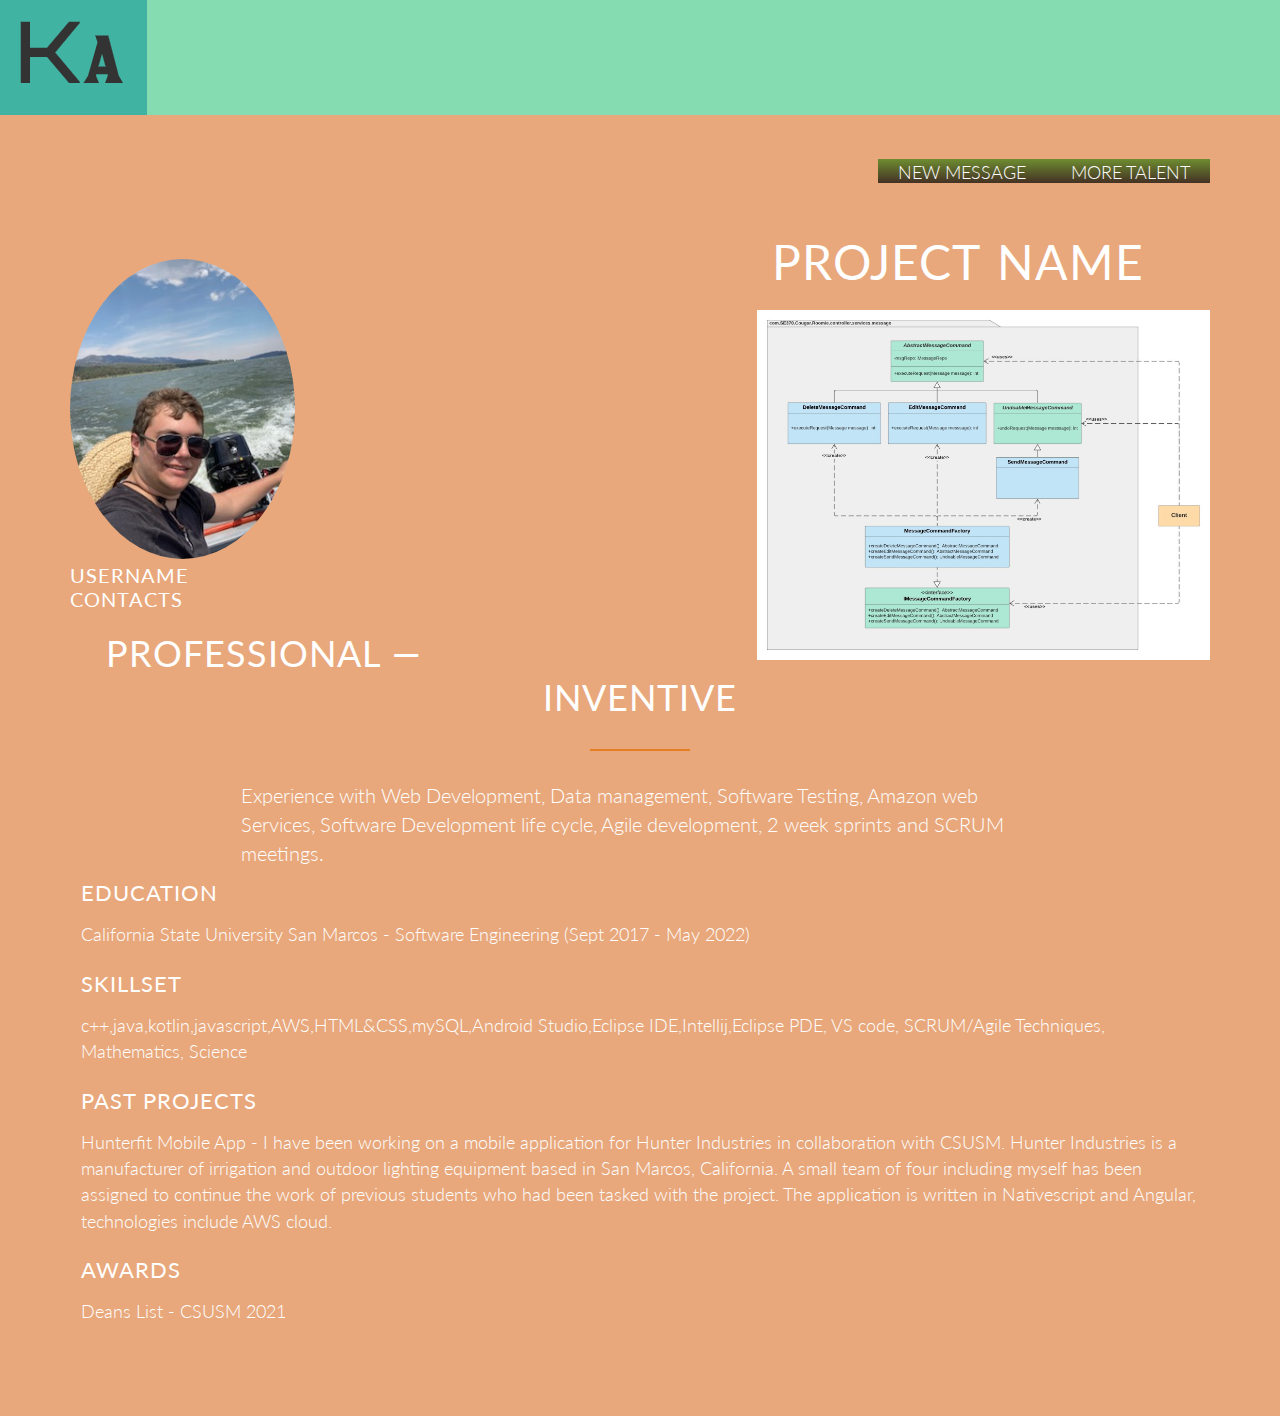
==== Karpion/Project/html/contractor(eview)page.html @ ea014759 "Add files via upload" ====
<!DOCTYPE html>
<html lang="en">
  <head>
    <link rel="stylesheet" type="text/css" href="vendors/css/normalize.css" />
    <link rel="stylesheet" type="text/css" href="vendors/css/Grid.css" />
    <link rel="stylesheet" type="text/css" href="../css/Cstyle.css" />

    <link rel="preconnect" href="https://fonts.googleapis.com" />
    <link rel="preconnect" href="https://fonts.gstatic.com" crossorigin />
    <link
      href="https://fonts.googleapis.com/css2?family=Lato:ital,wght@0,100;0,400;1,300&display=swap"
      rel="stylesheet"
    />

    <title>MyContractorPage</title>
    <script src="../js/contractors.js"></script>
  </head>

  <body>
    <header>
      <nav id="globalnav">
        <!--Logo goes here, brings us back to Landing-->
        <a href="index.html" id="logo"
          ><img src="../images/logo.png" alt="Karpion Logo"
        /></a>
      </nav>
      <nav>
        <div class="row">
          <div id="pp">
            <img
              src="../images/image0 (2).jpeg"
              alt="User Photo"
              class="userPic"
            />
            <h4 contenteditable="false">
              Username <br />
              Contacts <br />
            </h4>
          </div>
          <ul class="main-nav">
            <li><a href="#">New Message</a></li>
            <li><a href="../html/talentpost.html">More Talent</a></li>
          </ul>
          <div id="pn">
            <h1 contenteditable="false" id="pnn">Project Name</h1>
            <img
              src="../images/SE 471 Project - Command+Factory (1).jpeg"
              alt="Project Photo"
              class="demo"
              id="sp"
            />
          </div>
        </div>
      </nav>
    </header>
    <section class="section-features">
      <div class="row">
        <h2 contenteditable="false">Professional &mdash; Inventive</h2>
        <p class="long-copy" contenteditable="false">
          Experience with Web Development, Data management, Software Testing,
          Amazon web Services, Software Development life cycle, Agile
          development, 2 week sprints and SCRUM meetings.
        </p>
      </div>
      <div class="row">
        <div class="col span-1-of-4 box">
          <h3>Education</h3>
          <p contenteditable="false">
            California State University San Marcos - Software Engineering (Sept
            2017 - May 2022)
          </p>
        </div>
        <div class="col span-1-of-4 box">
          <h3>Skillset</h3>
          <p contenteditable="false">
            c++,java,kotlin,javascript,AWS,HTML&CSS,mySQL,Android Studio,Eclipse
            IDE,Intellij,Eclipse PDE, VS code, SCRUM/Agile Techniques,
            Mathematics, Science
          </p>
        </div>
        <div class="col span-1-of-4 box">
          <h3>Past Projects</h3>
          <p contenteditable="false">
            Hunterfit Mobile App - I have been working on a mobile application
            for Hunter Industries in collaboration with CSUSM. Hunter Industries
            is a manufacturer of irrigation and outdoor lighting equipment based
            in San Marcos, California. A small team of four including myself has
            been assigned to continue the work of previous students who had been
            tasked with the project. The application is written in Nativescript
            and Angular, technologies include AWS cloud.
          </p>
        </div>
        <div class="col span-1-of-4 box">
          <h3>Awards</h3>
          <p contenteditable="false">Deans List - CSUSM 2021</p>
        </div>
      </div>
    </section>
  </body>
</html>
---- Karpion/Project/css/Cstyle.css ----
/*=========================================================*/
/*BASIC SETUP*/
/*=========================================================*/
* {
  margin: 0;
  padding: 0;
  box-sizing: border-box;
}
html {
  background-color: #e8a87c;
  color: white;
  font-family: "Lato", "Arial", sans-serif;
  font-size: 20px;
  font-weight: 300;
  text-rendering: optimizeLegibility;
}
/*=========================================================*/
/*REUSABLE COMPONENT*/
/*=========================================================*/
.row {
  max-width: 1140px;
  margin: 0 auto 0 auto;
}

section {
  padding: 80px 0;
}
.box {
  padding: 1%;
}
/*----HEADER----*/
h1,
h2,
h3,
h4 {
  font-weight: 400;
  text-transform: uppercase;
  letter-spacing: 1px;
}
h1 {
  margin-bottom: 20px;
  color: #fff;
  word-spacing: 4px;
  font-size: 240%;
}
h2 {
  margin-top: 400px;
  font-size: 180%;
  word-spacing: 2px;
  text-align: center;
  margin-bottom: 30px;
  color: white;
}
h2::after {
  display: block;
  height: 2px;
  background-color: #e67e22;
  content: " ";
  width: 100px;
  margin: 0 auto;
  margin-top: 30px;
}
h3 {
  font-size: 110%;
  margin-bottom: 15px;
  color: white;
}
h4 {
  margin-bottom: 20px;
  color: #fff;
  word-spacing: 4px;
}
/*-----------paragraphs------*/
.long-copy {
  line-height: 145%;
  width: 70%;
  margin-left: 15%;
  color: white;
}

.box p {
  font-size: 90%;
  line-height: 145%;
  color: white;
}

/*--------icons------*/
.icon-big {
  font-size: 400%;
  display: block;
  color: #e67e22;
  margin-bottom: 100px;
}

/*----BUTTONS----*/
.image-select {
  position: absolute;
  float: left;
  transform: translate(-50%, -50%);
  color: #fff;
}
/*=========================================================*/
/*HEADER*/
/*=========================================================*/
header {
  background-color: #85dcb0;
  background-size: cover;
  background-position: center;
  height: 115px;
}
#ps {
  float: center;
}
#pss {
  width: 350px;
  height: 300px;
}
#pn {
  margin-top: 50px;
  float: right;
  margin-left: 300px;
}
#pnn {
  margin-left: 15px;
}
#sp {
  width: auto;
  height: 350px;
}
#pp {
  float: left;
  margin-top: 140px;
}

.userPic {
  width: auto;

  border-radius: 50%;
  height: 300px;
}

.main-nav {
  float: right;
  list-style: none;
  margin-top: 40px;
  background-image: linear-gradient(
      rgba(58, 129, 17, 0.705),
      rgba(0, 0, 0, 0.705)
    ),
    url(img/hero.jpg);
}
.main-nav li {
  display: inline-block;
  margin-left: 20px;
  margin-right: 20px;
}
.main-nav li a:link,
.main-nav li a:visited {
  padding: 8px 0;
  color: #fff;
  text-decoration: none;
  text-transform: uppercase;
  font-size: 90%;
  border-bottom: 2px solid transparent;
  transition: border-bottom 0.2s;
}

.main-nav li a:hover,
.main-nav li a:active {
  border-bottom: 2px solid #e67e22;
}
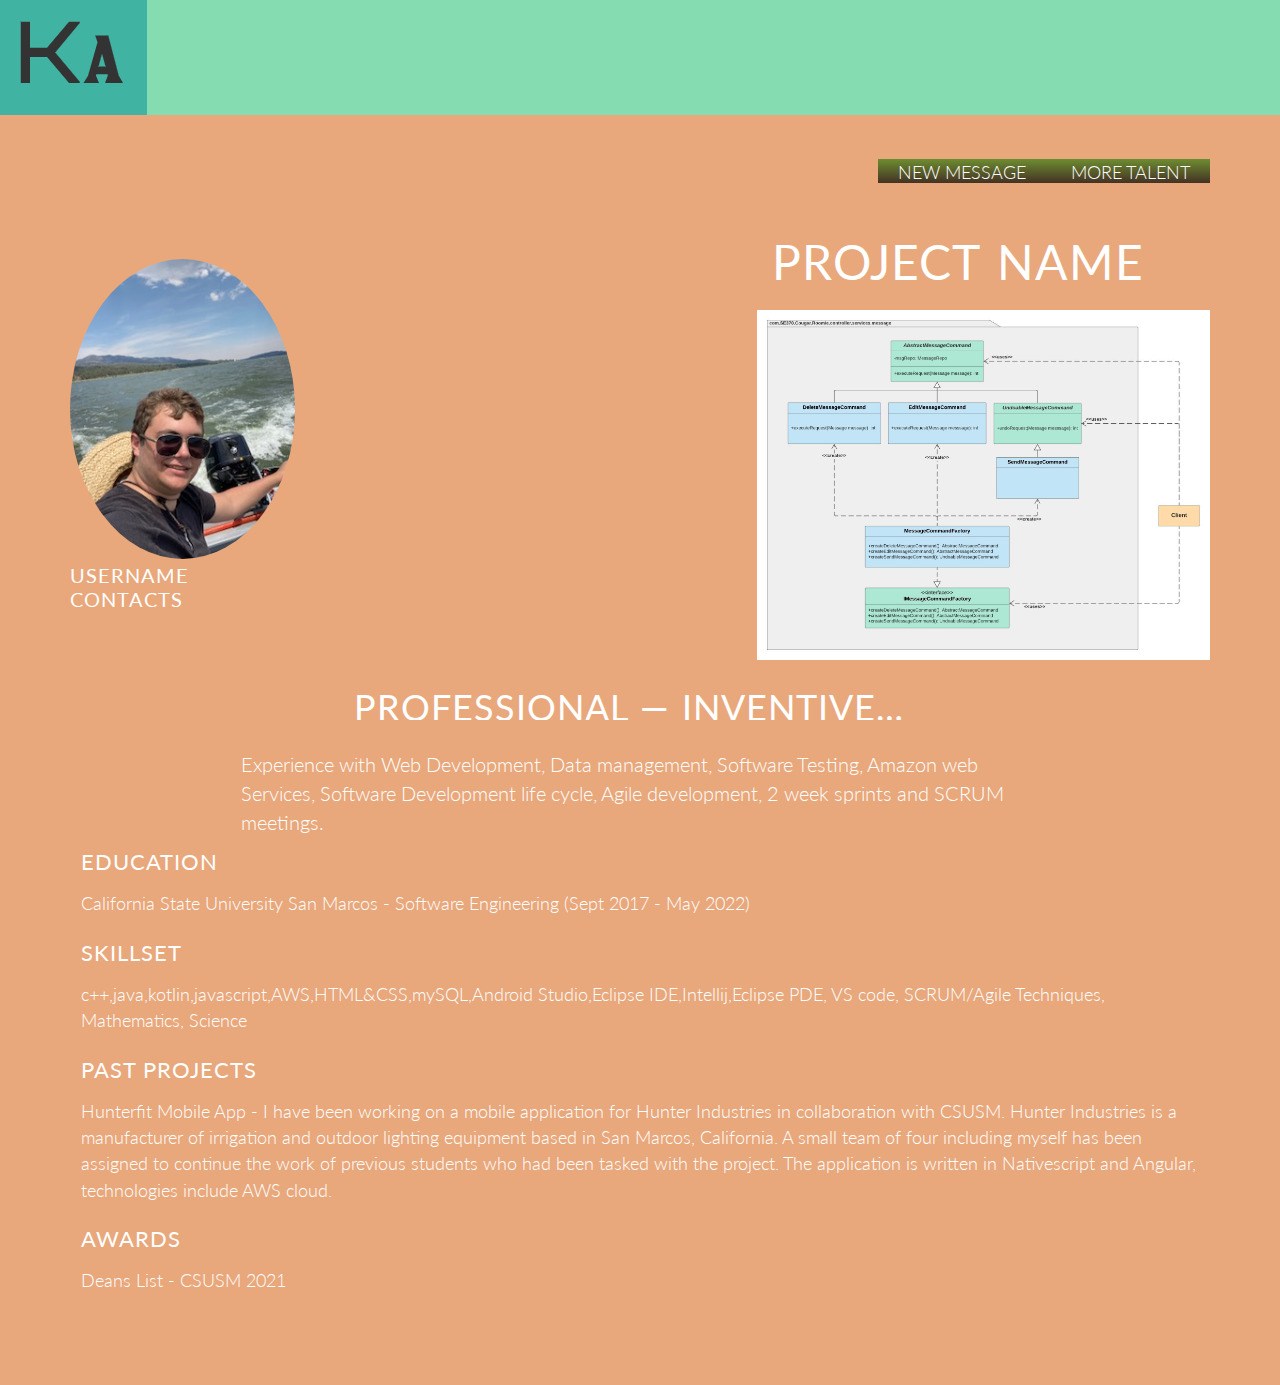
==== commit 97dcda3a: "fixed some problems with constractor profile css" ====
--- a/Karpion/Project/html/contractor(eview)page.html
+++ b/Karpion/Project/html/contractor(eview)page.html
@@ -1,100 +1,100 @@
-<!DOCTYPE html>
-<html lang="en">
-  <head>
-    <link rel="stylesheet" type="text/css" href="vendors/css/normalize.css" />
-    <link rel="stylesheet" type="text/css" href="vendors/css/Grid.css" />
-    <link rel="stylesheet" type="text/css" href="../css/Cstyle.css" />
-
-    <link rel="preconnect" href="https://fonts.googleapis.com" />
-    <link rel="preconnect" href="https://fonts.gstatic.com" crossorigin />
-    <link
-      href="https://fonts.googleapis.com/css2?family=Lato:ital,wght@0,100;0,400;1,300&display=swap"
-      rel="stylesheet"
-    />
-
-    <title>MyContractorPage</title>
-    <script src="../js/contractors.js"></script>
-  </head>
-
-  <body>
-    <header>
-      <nav id="globalnav">
-        <!--Logo goes here, brings us back to Landing-->
-        <a href="index.html" id="logo"
-          ><img src="../images/logo.png" alt="Karpion Logo"
-        /></a>
-      </nav>
-      <nav>
-        <div class="row">
-          <div id="pp">
-            <img
-              src="../images/image0 (2).jpeg"
-              alt="User Photo"
-              class="userPic"
-            />
-            <h4 contenteditable="false">
-              Username <br />
-              Contacts <br />
-            </h4>
-          </div>
-          <ul class="main-nav">
-            <li><a href="#">New Message</a></li>
-            <li><a href="../html/talentpost.html">More Talent</a></li>
-          </ul>
-          <div id="pn">
-            <h1 contenteditable="false" id="pnn">Project Name</h1>
-            <img
-              src="../images/SE 471 Project - Command+Factory (1).jpeg"
-              alt="Project Photo"
-              class="demo"
-              id="sp"
-            />
-          </div>
-        </div>
-      </nav>
-    </header>
-    <section class="section-features">
-      <div class="row">
-        <h2 contenteditable="false">Professional &mdash; Inventive</h2>
-        <p class="long-copy" contenteditable="false">
-          Experience with Web Development, Data management, Software Testing,
-          Amazon web Services, Software Development life cycle, Agile
-          development, 2 week sprints and SCRUM meetings.
-        </p>
-      </div>
-      <div class="row">
-        <div class="col span-1-of-4 box">
-          <h3>Education</h3>
-          <p contenteditable="false">
-            California State University San Marcos - Software Engineering (Sept
-            2017 - May 2022)
-          </p>
-        </div>
-        <div class="col span-1-of-4 box">
-          <h3>Skillset</h3>
-          <p contenteditable="false">
-            c++,java,kotlin,javascript,AWS,HTML&CSS,mySQL,Android Studio,Eclipse
-            IDE,Intellij,Eclipse PDE, VS code, SCRUM/Agile Techniques,
-            Mathematics, Science
-          </p>
-        </div>
-        <div class="col span-1-of-4 box">
-          <h3>Past Projects</h3>
-          <p contenteditable="false">
-            Hunterfit Mobile App - I have been working on a mobile application
-            for Hunter Industries in collaboration with CSUSM. Hunter Industries
-            is a manufacturer of irrigation and outdoor lighting equipment based
-            in San Marcos, California. A small team of four including myself has
-            been assigned to continue the work of previous students who had been
-            tasked with the project. The application is written in Nativescript
-            and Angular, technologies include AWS cloud.
-          </p>
-        </div>
-        <div class="col span-1-of-4 box">
-          <h3>Awards</h3>
-          <p contenteditable="false">Deans List - CSUSM 2021</p>
-        </div>
-      </div>
-    </section>
-  </body>
-</html>
+<!DOCTYPE html>
+<html lang="en">
+  <head>
+    <link rel="stylesheet" type="text/css" href="vendors/css/normalize.css" />
+    <link rel="stylesheet" type="text/css" href="vendors/css/Grid.css" />
+    <link rel="stylesheet" type="text/css" href="../css/Cstyle.css" />
+
+    <link rel="preconnect" href="https://fonts.googleapis.com" />
+    <link rel="preconnect" href="https://fonts.gstatic.com" crossorigin />
+    <link
+      href="https://fonts.googleapis.com/css2?family=Lato:ital,wght@0,100;0,400;1,300&display=swap"
+      rel="stylesheet"
+    />
+
+    <title>MyContractorPage</title>
+    <script src="../js/contractors.js"></script>
+  </head>
+
+  <body>
+    <header>
+      <nav id="globalnav">
+        <!--Logo goes here, brings us back to Landing-->
+        <a href="index.html" id="logo"
+          ><img src="../images/logo.png" alt="Karpion Logo"
+        /></a>
+      </nav>
+      <nav>
+        <div class="row">
+          <div id="pp">
+            <img
+              src="../images/image0 (2).jpeg"
+              alt="User Photo"
+              class="userPic"
+            />
+            <h4 contenteditable="false">
+              Username <br />
+              Contacts <br />
+            </h4>
+          </div>
+          <ul class="main-nav">
+            <li><a href="#">New Message</a></li>
+            <li><a href="../html/talentpost.html">More Talent</a></li>
+          </ul>
+          <div id="pn">
+            <h1 contenteditable="false" id="pnn">Project Name</h1>
+            <img
+              src="../images/SE 471 Project - Command+Factory (1).jpeg"
+              alt="Project Photo"
+              class="demo"
+              id="sp"
+            />
+          </div>
+        </div>
+      </nav>
+    </header>
+    <section class="section-features">
+      <div class="row">
+        <h2 contenteditable="false">Professional &mdash; Inventive</h2>
+        <p class="long-copy" contenteditable="false">
+          Experience with Web Development, Data management, Software Testing,
+          Amazon web Services, Software Development life cycle, Agile
+          development, 2 week sprints and SCRUM meetings.
+        </p>
+      </div>
+      <div class="row">
+        <div class="col span-1-of-4 box">
+          <h3>Education</h3>
+          <p contenteditable="false">
+            California State University San Marcos - Software Engineering (Sept
+            2017 - May 2022)
+          </p>
+        </div>
+        <div class="col span-1-of-4 box">
+          <h3>Skillset</h3>
+          <p contenteditable="false">
+            c++,java,kotlin,javascript,AWS,HTML&CSS,mySQL,Android Studio,Eclipse
+            IDE,Intellij,Eclipse PDE, VS code, SCRUM/Agile Techniques,
+            Mathematics, Science
+          </p>
+        </div>
+        <div class="col span-1-of-4 box">
+          <h3>Past Projects</h3>
+          <p contenteditable="false">
+            Hunterfit Mobile App - I have been working on a mobile application
+            for Hunter Industries in collaboration with CSUSM. Hunter Industries
+            is a manufacturer of irrigation and outdoor lighting equipment based
+            in San Marcos, California. A small team of four including myself has
+            been assigned to continue the work of previous students who had been
+            tasked with the project. The application is written in Nativescript
+            and Angular, technologies include AWS cloud.
+          </p>
+        </div>
+        <div class="col span-1-of-4 box">
+          <h3>Awards</h3>
+          <p contenteditable="false">Deans List - CSUSM 2021</p>
+        </div>
+      </div>
+    </section>
+  </body>
+</html>
--- a/Karpion/Project/css/Cstyle.css
+++ b/Karpion/Project/css/Cstyle.css
@@ -1,171 +1,201 @@
-/*=========================================================*/
-/*BASIC SETUP*/
-/*=========================================================*/
-* {
-  margin: 0;
-  padding: 0;
-  box-sizing: border-box;
-}
-html {
-  background-color: #e8a87c;
-  color: white;
-  font-family: "Lato", "Arial", sans-serif;
-  font-size: 20px;
-  font-weight: 300;
-  text-rendering: optimizeLegibility;
-}
-/*=========================================================*/
-/*REUSABLE COMPONENT*/
-/*=========================================================*/
-.row {
-  max-width: 1140px;
-  margin: 0 auto 0 auto;
-}
-
-section {
-  padding: 80px 0;
-}
-.box {
-  padding: 1%;
-}
-/*----HEADER----*/
-h1,
-h2,
-h3,
-h4 {
-  font-weight: 400;
-  text-transform: uppercase;
-  letter-spacing: 1px;
-}
-h1 {
-  margin-bottom: 20px;
-  color: #fff;
-  word-spacing: 4px;
-  font-size: 240%;
-}
-h2 {
-  margin-top: 400px;
-  font-size: 180%;
-  word-spacing: 2px;
-  text-align: center;
-  margin-bottom: 30px;
-  color: white;
-}
-h2::after {
-  display: block;
-  height: 2px;
-  background-color: #e67e22;
-  content: " ";
-  width: 100px;
-  margin: 0 auto;
-  margin-top: 30px;
-}
-h3 {
-  font-size: 110%;
-  margin-bottom: 15px;
-  color: white;
-}
-h4 {
-  margin-bottom: 20px;
-  color: #fff;
-  word-spacing: 4px;
-}
-/*-----------paragraphs------*/
-.long-copy {
-  line-height: 145%;
-  width: 70%;
-  margin-left: 15%;
-  color: white;
-}
-
-.box p {
-  font-size: 90%;
-  line-height: 145%;
-  color: white;
-}
-
-/*--------icons------*/
-.icon-big {
-  font-size: 400%;
-  display: block;
-  color: #e67e22;
-  margin-bottom: 100px;
-}
-
-/*----BUTTONS----*/
-.image-select {
-  position: absolute;
-  float: left;
-  transform: translate(-50%, -50%);
-  color: #fff;
-}
-/*=========================================================*/
-/*HEADER*/
-/*=========================================================*/
-header {
-  background-color: #85dcb0;
-  background-size: cover;
-  background-position: center;
-  height: 115px;
-}
-#ps {
-  float: center;
-}
-#pss {
-  width: 350px;
-  height: 300px;
-}
-#pn {
-  margin-top: 50px;
-  float: right;
-  margin-left: 300px;
-}
-#pnn {
-  margin-left: 15px;
-}
-#sp {
-  width: auto;
-  height: 350px;
-}
-#pp {
-  float: left;
-  margin-top: 140px;
-}
-
-.userPic {
-  width: auto;
-
-  border-radius: 50%;
-  height: 300px;
-}
-
-.main-nav {
-  float: right;
-  list-style: none;
-  margin-top: 40px;
-  background-image: linear-gradient(
-      rgba(58, 129, 17, 0.705),
-      rgba(0, 0, 0, 0.705)
-    ),
-    url(img/hero.jpg);
-}
-.main-nav li {
-  display: inline-block;
-  margin-left: 20px;
-  margin-right: 20px;
-}
-.main-nav li a:link,
-.main-nav li a:visited {
-  padding: 8px 0;
-  color: #fff;
-  text-decoration: none;
-  text-transform: uppercase;
-  font-size: 90%;
-  border-bottom: 2px solid transparent;
-  transition: border-bottom 0.2s;
-}
-
-.main-nav li a:hover,
-.main-nav li a:active {
-  border-bottom: 2px solid #e67e22;
-}
+/*=========================================================*/
+/*BASIC SETUP*/
+/*=========================================================*/
+* {
+  margin: 0;
+  padding: 0;
+  box-sizing: border-box;
+}
+html {
+  background-color: #e8a87c;
+  color: white;
+  font-family: "Lato", "Arial", sans-serif;
+  font-size: 20px;
+  font-weight: 300;
+  text-rendering: optimizeLegibility;
+}
+/*=========================================================*/
+/*REUSABLE COMPONENT*/
+/*=========================================================*/
+.row {
+  max-width: 1140px;
+  margin: 0 auto 0 auto;
+}
+
+section {
+  padding: 80px 0;
+}
+.box {
+  padding: 1%;
+}
+/*----HEADER----*/
+h1,
+h2,
+h3,
+h4 {
+  font-weight: 400;
+  text-transform: uppercase;
+  letter-spacing: 1px;
+}
+h1 {
+  margin-bottom: 20px;
+  color: #fff;
+  word-spacing: 4px;
+  font-size: 240%;
+}
+h2 {
+  margin-top: 400px;
+  font-size: 180%;
+  word-spacing: 2px;
+  margin-right: 50px;
+  text-align: center;
+  margin-bottom: 30px;
+  color: white;
+  margin-top: 500px;
+
+  word-break: break-word;
+  overflow: hidden;
+  text-overflow: ellipsis;
+  display: -webkit-box;
+  line-height: 25px; /* fallback */
+  max-height: 32px; /* fallback */
+  -webkit-line-clamp: 1; /* number of lines to show */
+  -webkit-box-orient: vertical;
+}
+h2::after {
+  display: block;
+  height: 2px;
+  background-color: #e67e22;
+  content: " ";
+  width: 100px;
+  margin: 0 auto;
+  margin-top: 30px;
+}
+h3 {
+  font-size: 110%;
+  margin-bottom: 15px;
+  color: white;
+}
+h4 {
+  margin-bottom: 20px;
+  color: #fff;
+  word-spacing: 4px;
+}
+/*-----------paragraphs------*/
+.long-copy {
+  line-height: 145%;
+  width: 70%;
+  margin-left: 15%;
+  color: white;
+
+  word-break: break-word;
+  overflow: hidden;
+  text-overflow: ellipsis;
+  display: -webkit-box;
+
+  max-height: 135%; /* fallback */
+  -webkit-line-clamp: 3; /* number of lines to show */
+  -webkit-box-orient: vertical;
+}
+
+.box p {
+  font-size: 90%;
+  line-height: 145%;
+  color: white;
+
+  word-break: break-word;
+  overflow: hidden;
+  text-overflow: ellipsis;
+  display: -webkit-box;
+
+  max-height: 135%; /* fallback */
+  -webkit-line-clamp: 5; /* number of lines to show */
+  -webkit-box-orient: vertical;
+}
+
+/*--------icons------*/
+.icon-big {
+  font-size: 400%;
+  display: block;
+  color: #e67e22;
+  margin-bottom: 100px;
+}
+
+/*----BUTTONS----*/
+.image-select {
+  position: absolute;
+  float: left;
+
+  transform: translate(-50%, -50%);
+  color: #fff;
+}
+/*=========================================================*/
+/*HEADER*/
+/*=========================================================*/
+header {
+  background-color: #85dcb0;
+  background-size: cover;
+  background-position: center;
+  height: 115px;
+}
+#ps {
+  float: center;
+}
+#pss {
+  width: 350px;
+  height: 300px;
+}
+#pn {
+  margin-top: 50px;
+  float: right;
+  margin-left: 300px;
+}
+#pnn {
+  margin-left: 15px;
+}
+#sp {
+  width: auto;
+  height: 350px;
+}
+#pp {
+  float: left;
+  margin-top: 140px;
+}
+
+.userPic {
+  width: auto;
+
+  border-radius: 50%;
+  height: 300px;
+}
+
+.main-nav {
+  float: right;
+  list-style: none;
+  margin-top: 40px;
+  background-image: linear-gradient(
+      rgba(58, 129, 17, 0.705),
+      rgba(0, 0, 0, 0.705)
+    ),
+    url(img/hero.jpg);
+}
+.main-nav li {
+  display: inline-block;
+  margin-left: 20px;
+  margin-right: 20px;
+}
+.main-nav li a:link,
+.main-nav li a:visited {
+  padding: 8px 0;
+  color: #fff;
+  text-decoration: none;
+  text-transform: uppercase;
+  font-size: 90%;
+  border-bottom: 2px solid transparent;
+  transition: border-bottom 0.2s;
+}
+
+.main-nav li a:hover,
+.main-nav li a:active {
+  border-bottom: 2px solid #e67e22;
+}
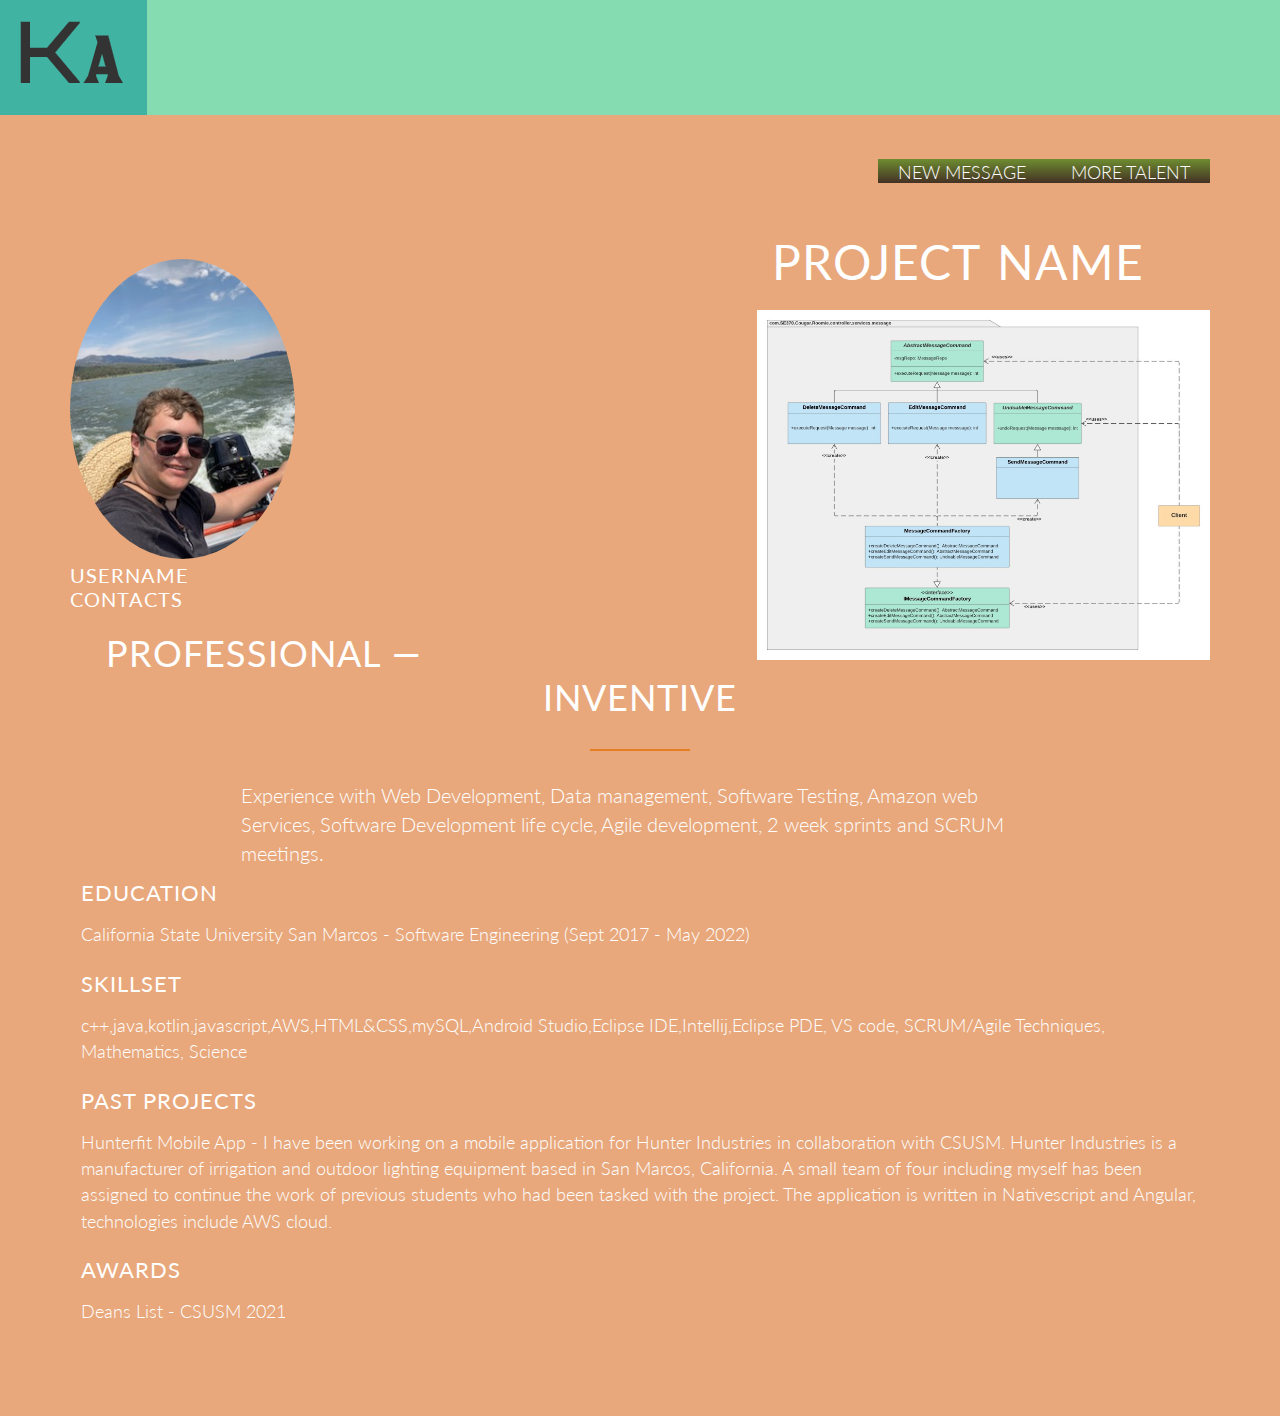
==== commit 697bf1e1: "Add files via upload" ====
--- a/Karpion/Project/html/contractor(eview)page.html
+++ b/Karpion/Project/html/contractor(eview)page.html
@@ -1,100 +1,100 @@
-<!DOCTYPE html>
-<html lang="en">
-  <head>
-    <link rel="stylesheet" type="text/css" href="vendors/css/normalize.css" />
-    <link rel="stylesheet" type="text/css" href="vendors/css/Grid.css" />
-    <link rel="stylesheet" type="text/css" href="../css/Cstyle.css" />
-
-    <link rel="preconnect" href="https://fonts.googleapis.com" />
-    <link rel="preconnect" href="https://fonts.gstatic.com" crossorigin />
-    <link
-      href="https://fonts.googleapis.com/css2?family=Lato:ital,wght@0,100;0,400;1,300&display=swap"
-      rel="stylesheet"
-    />
-
-    <title>MyContractorPage</title>
-    <script src="../js/contractors.js"></script>
-  </head>
-
-  <body>
-    <header>
-      <nav id="globalnav">
-        <!--Logo goes here, brings us back to Landing-->
-        <a href="index.html" id="logo"
-          ><img src="../images/logo.png" alt="Karpion Logo"
-        /></a>
-      </nav>
-      <nav>
-        <div class="row">
-          <div id="pp">
-            <img
-              src="../images/image0 (2).jpeg"
-              alt="User Photo"
-              class="userPic"
-            />
-            <h4 contenteditable="false">
-              Username <br />
-              Contacts <br />
-            </h4>
-          </div>
-          <ul class="main-nav">
-            <li><a href="#">New Message</a></li>
-            <li><a href="../html/talentpost.html">More Talent</a></li>
-          </ul>
-          <div id="pn">
-            <h1 contenteditable="false" id="pnn">Project Name</h1>
-            <img
-              src="../images/SE 471 Project - Command+Factory (1).jpeg"
-              alt="Project Photo"
-              class="demo"
-              id="sp"
-            />
-          </div>
-        </div>
-      </nav>
-    </header>
-    <section class="section-features">
-      <div class="row">
-        <h2 contenteditable="false">Professional &mdash; Inventive</h2>
-        <p class="long-copy" contenteditable="false">
-          Experience with Web Development, Data management, Software Testing,
-          Amazon web Services, Software Development life cycle, Agile
-          development, 2 week sprints and SCRUM meetings.
-        </p>
-      </div>
-      <div class="row">
-        <div class="col span-1-of-4 box">
-          <h3>Education</h3>
-          <p contenteditable="false">
-            California State University San Marcos - Software Engineering (Sept
-            2017 - May 2022)
-          </p>
-        </div>
-        <div class="col span-1-of-4 box">
-          <h3>Skillset</h3>
-          <p contenteditable="false">
-            c++,java,kotlin,javascript,AWS,HTML&CSS,mySQL,Android Studio,Eclipse
-            IDE,Intellij,Eclipse PDE, VS code, SCRUM/Agile Techniques,
-            Mathematics, Science
-          </p>
-        </div>
-        <div class="col span-1-of-4 box">
-          <h3>Past Projects</h3>
-          <p contenteditable="false">
-            Hunterfit Mobile App - I have been working on a mobile application
-            for Hunter Industries in collaboration with CSUSM. Hunter Industries
-            is a manufacturer of irrigation and outdoor lighting equipment based
-            in San Marcos, California. A small team of four including myself has
-            been assigned to continue the work of previous students who had been
-            tasked with the project. The application is written in Nativescript
-            and Angular, technologies include AWS cloud.
-          </p>
-        </div>
-        <div class="col span-1-of-4 box">
-          <h3>Awards</h3>
-          <p contenteditable="false">Deans List - CSUSM 2021</p>
-        </div>
-      </div>
-    </section>
-  </body>
-</html>
+<!DOCTYPE html>
+<html lang="en">
+  <head>
+    <link rel="stylesheet" type="text/css" href="vendors/css/normalize.css" />
+    <link rel="stylesheet" type="text/css" href="vendors/css/Grid.css" />
+    <link rel="stylesheet" type="text/css" href="../css/Cstyle.css" />
+
+    <link rel="preconnect" href="https://fonts.googleapis.com" />
+    <link rel="preconnect" href="https://fonts.gstatic.com" crossorigin />
+    <link
+      href="https://fonts.googleapis.com/css2?family=Lato:ital,wght@0,100;0,400;1,300&display=swap"
+      rel="stylesheet"
+    />
+
+    <title>MyContractorPage</title>
+    <script src="../js/contractors.js"></script>
+  </head>
+
+  <body>
+    <header>
+      <nav id="globalnav">
+        <!--Logo goes here, brings us back to Landing-->
+        <a href="index.html" id="logo"
+          ><img src="../images/logo.png" alt="Karpion Logo"
+        /></a>
+      </nav>
+      <nav>
+        <div class="row">
+          <div id="pp">
+            <img
+              src="../images/image0 (2).jpeg"
+              alt="User Photo"
+              class="userPic"
+            />
+            <h4 contenteditable="false">
+              Username <br />
+              Contacts <br />
+            </h4>
+          </div>
+          <ul class="main-nav">
+            <li><a href="#">New Message</a></li>
+            <li><a href="../html/talentpost.html">More Talent</a></li>
+          </ul>
+          <div id="pn">
+            <h1 contenteditable="false" id="pnn">Project Name</h1>
+            <img
+              src="../images/SE 471 Project - Command+Factory (1).jpeg"
+              alt="Project Photo"
+              class="demo"
+              id="sp"
+            />
+          </div>
+        </div>
+      </nav>
+    </header>
+    <section class="section-features">
+      <div class="row">
+        <h2 contenteditable="false">Professional &mdash; Inventive</h2>
+        <p class="long-copy" contenteditable="false">
+          Experience with Web Development, Data management, Software Testing,
+          Amazon web Services, Software Development life cycle, Agile
+          development, 2 week sprints and SCRUM meetings.
+        </p>
+      </div>
+      <div class="row">
+        <div class="col span-1-of-4 box">
+          <h3>Education</h3>
+          <p contenteditable="false">
+            California State University San Marcos - Software Engineering (Sept
+            2017 - May 2022)
+          </p>
+        </div>
+        <div class="col span-1-of-4 box">
+          <h3>Skillset</h3>
+          <p contenteditable="false">
+            c++,java,kotlin,javascript,AWS,HTML&CSS,mySQL,Android Studio,Eclipse
+            IDE,Intellij,Eclipse PDE, VS code, SCRUM/Agile Techniques,
+            Mathematics, Science
+          </p>
+        </div>
+        <div class="col span-1-of-4 box">
+          <h3>Past Projects</h3>
+          <p contenteditable="false">
+            Hunterfit Mobile App - I have been working on a mobile application
+            for Hunter Industries in collaboration with CSUSM. Hunter Industries
+            is a manufacturer of irrigation and outdoor lighting equipment based
+            in San Marcos, California. A small team of four including myself has
+            been assigned to continue the work of previous students who had been
+            tasked with the project. The application is written in Nativescript
+            and Angular, technologies include AWS cloud.
+          </p>
+        </div>
+        <div class="col span-1-of-4 box">
+          <h3>Awards</h3>
+          <p contenteditable="false">Deans List - CSUSM 2021</p>
+        </div>
+      </div>
+    </section>
+  </body>
+</html>
--- a/Karpion/Project/css/Cstyle.css
+++ b/Karpion/Project/css/Cstyle.css
@@ -1,201 +1,171 @@
-/*=========================================================*/
-/*BASIC SETUP*/
-/*=========================================================*/
-* {
-  margin: 0;
-  padding: 0;
-  box-sizing: border-box;
-}
-html {
-  background-color: #e8a87c;
-  color: white;
-  font-family: "Lato", "Arial", sans-serif;
-  font-size: 20px;
-  font-weight: 300;
-  text-rendering: optimizeLegibility;
-}
-/*=========================================================*/
-/*REUSABLE COMPONENT*/
-/*=========================================================*/
-.row {
-  max-width: 1140px;
-  margin: 0 auto 0 auto;
-}
-
-section {
-  padding: 80px 0;
-}
-.box {
-  padding: 1%;
-}
-/*----HEADER----*/
-h1,
-h2,
-h3,
-h4 {
-  font-weight: 400;
-  text-transform: uppercase;
-  letter-spacing: 1px;
-}
-h1 {
-  margin-bottom: 20px;
-  color: #fff;
-  word-spacing: 4px;
-  font-size: 240%;
-}
-h2 {
-  margin-top: 400px;
-  font-size: 180%;
-  word-spacing: 2px;
-  margin-right: 50px;
-  text-align: center;
-  margin-bottom: 30px;
-  color: white;
-  margin-top: 500px;
-
-  word-break: break-word;
-  overflow: hidden;
-  text-overflow: ellipsis;
-  display: -webkit-box;
-  line-height: 25px; /* fallback */
-  max-height: 32px; /* fallback */
-  -webkit-line-clamp: 1; /* number of lines to show */
-  -webkit-box-orient: vertical;
-}
-h2::after {
-  display: block;
-  height: 2px;
-  background-color: #e67e22;
-  content: " ";
-  width: 100px;
-  margin: 0 auto;
-  margin-top: 30px;
-}
-h3 {
-  font-size: 110%;
-  margin-bottom: 15px;
-  color: white;
-}
-h4 {
-  margin-bottom: 20px;
-  color: #fff;
-  word-spacing: 4px;
-}
-/*-----------paragraphs------*/
-.long-copy {
-  line-height: 145%;
-  width: 70%;
-  margin-left: 15%;
-  color: white;
-
-  word-break: break-word;
-  overflow: hidden;
-  text-overflow: ellipsis;
-  display: -webkit-box;
-
-  max-height: 135%; /* fallback */
-  -webkit-line-clamp: 3; /* number of lines to show */
-  -webkit-box-orient: vertical;
-}
-
-.box p {
-  font-size: 90%;
-  line-height: 145%;
-  color: white;
-
-  word-break: break-word;
-  overflow: hidden;
-  text-overflow: ellipsis;
-  display: -webkit-box;
-
-  max-height: 135%; /* fallback */
-  -webkit-line-clamp: 5; /* number of lines to show */
-  -webkit-box-orient: vertical;
-}
-
-/*--------icons------*/
-.icon-big {
-  font-size: 400%;
-  display: block;
-  color: #e67e22;
-  margin-bottom: 100px;
-}
-
-/*----BUTTONS----*/
-.image-select {
-  position: absolute;
-  float: left;
-
-  transform: translate(-50%, -50%);
-  color: #fff;
-}
-/*=========================================================*/
-/*HEADER*/
-/*=========================================================*/
-header {
-  background-color: #85dcb0;
-  background-size: cover;
-  background-position: center;
-  height: 115px;
-}
-#ps {
-  float: center;
-}
-#pss {
-  width: 350px;
-  height: 300px;
-}
-#pn {
-  margin-top: 50px;
-  float: right;
-  margin-left: 300px;
-}
-#pnn {
-  margin-left: 15px;
-}
-#sp {
-  width: auto;
-  height: 350px;
-}
-#pp {
-  float: left;
-  margin-top: 140px;
-}
-
-.userPic {
-  width: auto;
-
-  border-radius: 50%;
-  height: 300px;
-}
-
-.main-nav {
-  float: right;
-  list-style: none;
-  margin-top: 40px;
-  background-image: linear-gradient(
-      rgba(58, 129, 17, 0.705),
-      rgba(0, 0, 0, 0.705)
-    ),
-    url(img/hero.jpg);
-}
-.main-nav li {
-  display: inline-block;
-  margin-left: 20px;
-  margin-right: 20px;
-}
-.main-nav li a:link,
-.main-nav li a:visited {
-  padding: 8px 0;
-  color: #fff;
-  text-decoration: none;
-  text-transform: uppercase;
-  font-size: 90%;
-  border-bottom: 2px solid transparent;
-  transition: border-bottom 0.2s;
-}
-
-.main-nav li a:hover,
-.main-nav li a:active {
-  border-bottom: 2px solid #e67e22;
-}
+/*=========================================================*/
+/*BASIC SETUP*/
+/*=========================================================*/
+* {
+  margin: 0;
+  padding: 0;
+  box-sizing: border-box;
+}
+html {
+  background-color: #e8a87c;
+  color: white;
+  font-family: "Lato", "Arial", sans-serif;
+  font-size: 20px;
+  font-weight: 300;
+  text-rendering: optimizeLegibility;
+}
+/*=========================================================*/
+/*REUSABLE COMPONENT*/
+/*=========================================================*/
+.row {
+  max-width: 1140px;
+  margin: 0 auto 0 auto;
+}
+
+section {
+  padding: 80px 0;
+}
+.box {
+  padding: 1%;
+}
+/*----HEADER----*/
+h1,
+h2,
+h3,
+h4 {
+  font-weight: 400;
+  text-transform: uppercase;
+  letter-spacing: 1px;
+}
+h1 {
+  margin-bottom: 20px;
+  color: #fff;
+  word-spacing: 4px;
+  font-size: 240%;
+}
+h2 {
+  margin-top: 400px;
+  font-size: 180%;
+  word-spacing: 2px;
+  text-align: center;
+  margin-bottom: 30px;
+  color: white;
+}
+h2::after {
+  display: block;
+  height: 2px;
+  background-color: #e67e22;
+  content: " ";
+  width: 100px;
+  margin: 0 auto;
+  margin-top: 30px;
+}
+h3 {
+  font-size: 110%;
+  margin-bottom: 15px;
+  color: white;
+}
+h4 {
+  margin-bottom: 20px;
+  color: #fff;
+  word-spacing: 4px;
+}
+/*-----------paragraphs------*/
+.long-copy {
+  line-height: 145%;
+  width: 70%;
+  margin-left: 15%;
+  color: white;
+}
+
+.box p {
+  font-size: 90%;
+  line-height: 145%;
+  color: white;
+}
+
+/*--------icons------*/
+.icon-big {
+  font-size: 400%;
+  display: block;
+  color: #e67e22;
+  margin-bottom: 100px;
+}
+
+/*----BUTTONS----*/
+.image-select {
+  position: absolute;
+  float: left;
+  transform: translate(-50%, -50%);
+  color: #fff;
+}
+/*=========================================================*/
+/*HEADER*/
+/*=========================================================*/
+header {
+  background-color: #85dcb0;
+  background-size: cover;
+  background-position: center;
+  height: 115px;
+}
+#ps {
+  float: center;
+}
+#pss {
+  width: 350px;
+  height: 300px;
+}
+#pn {
+  margin-top: 50px;
+  float: right;
+  margin-left: 300px;
+}
+#pnn {
+  margin-left: 15px;
+}
+#sp {
+  width: auto;
+  height: 350px;
+}
+#pp {
+  float: left;
+  margin-top: 140px;
+}
+
+.userPic {
+  width: auto;
+
+  border-radius: 50%;
+  height: 300px;
+}
+
+.main-nav {
+  float: right;
+  list-style: none;
+  margin-top: 40px;
+  background-image: linear-gradient(
+      rgba(58, 129, 17, 0.705),
+      rgba(0, 0, 0, 0.705)
+    ),
+    url(img/hero.jpg);
+}
+.main-nav li {
+  display: inline-block;
+  margin-left: 20px;
+  margin-right: 20px;
+}
+.main-nav li a:link,
+.main-nav li a:visited {
+  padding: 8px 0;
+  color: #fff;
+  text-decoration: none;
+  text-transform: uppercase;
+  font-size: 90%;
+  border-bottom: 2px solid transparent;
+  transition: border-bottom 0.2s;
+}
+
+.main-nav li a:hover,
+.main-nav li a:active {
+  border-bottom: 2px solid #e67e22;
+}
